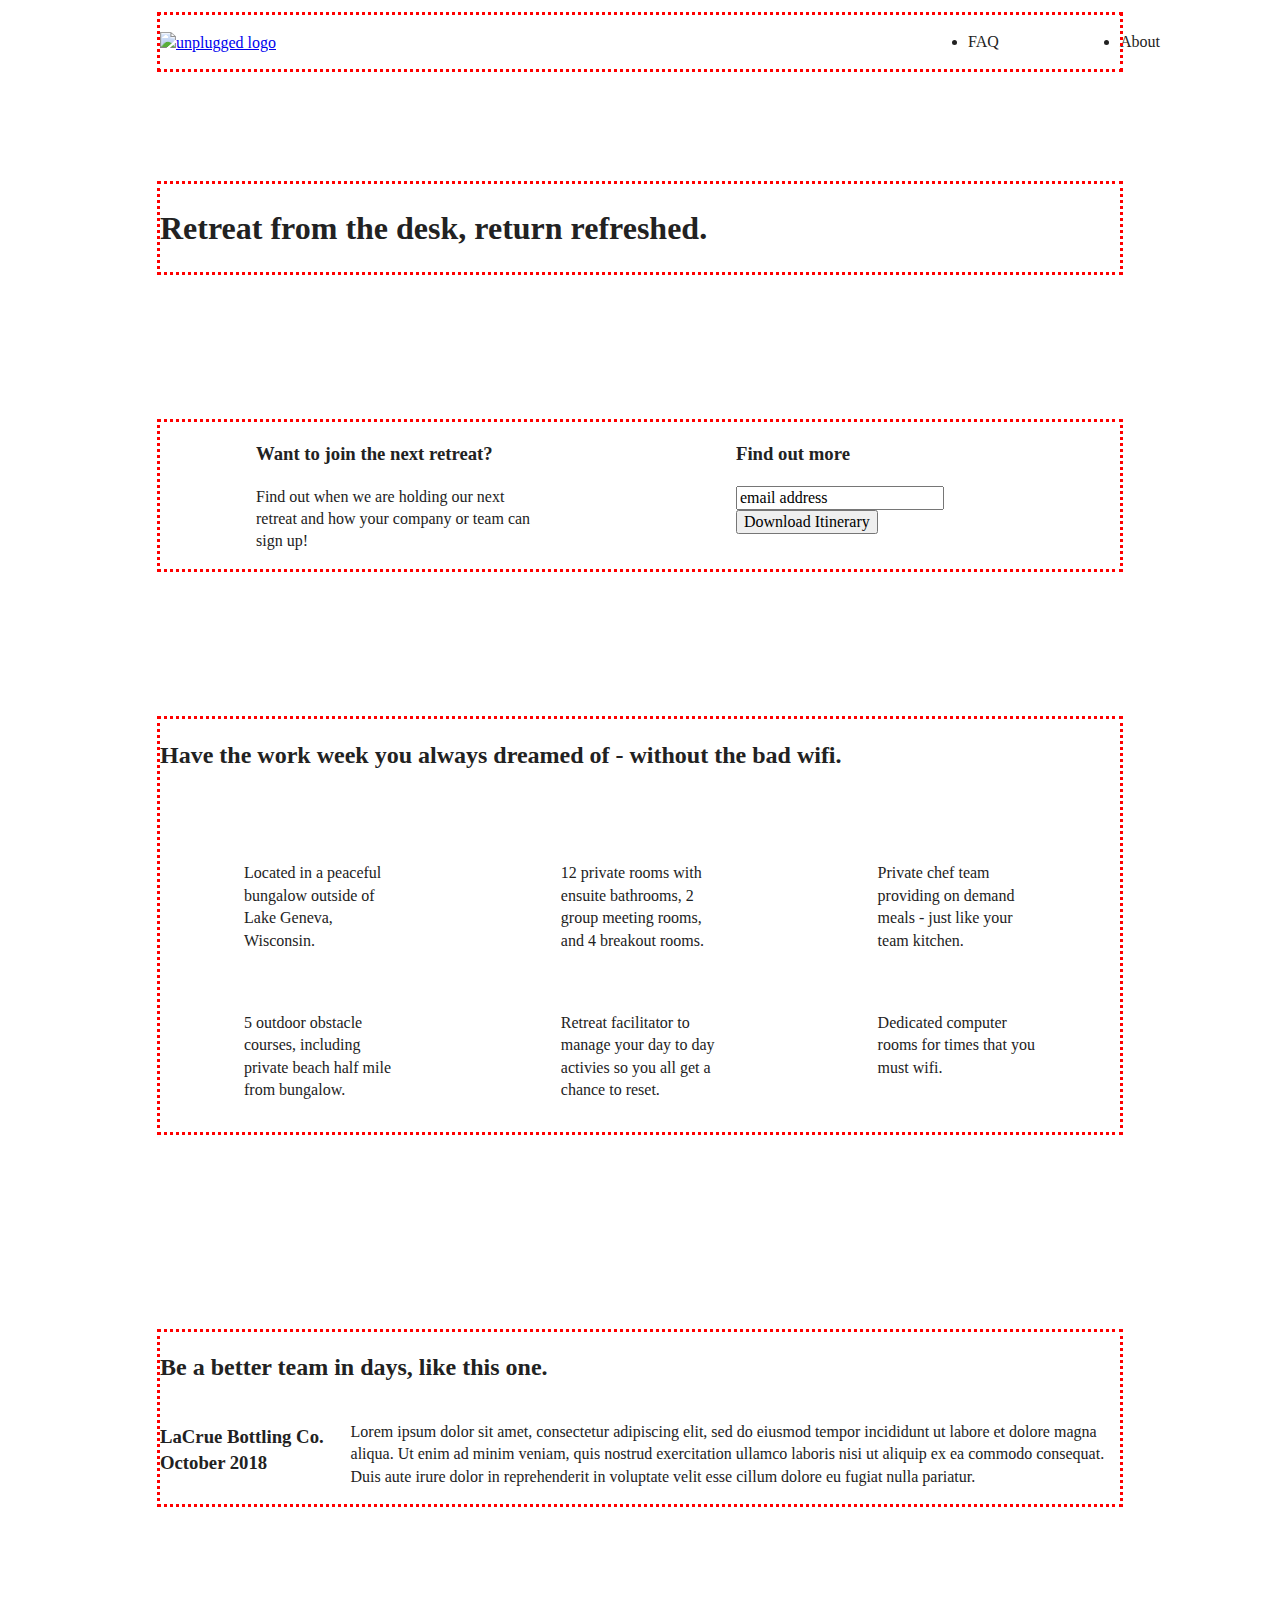
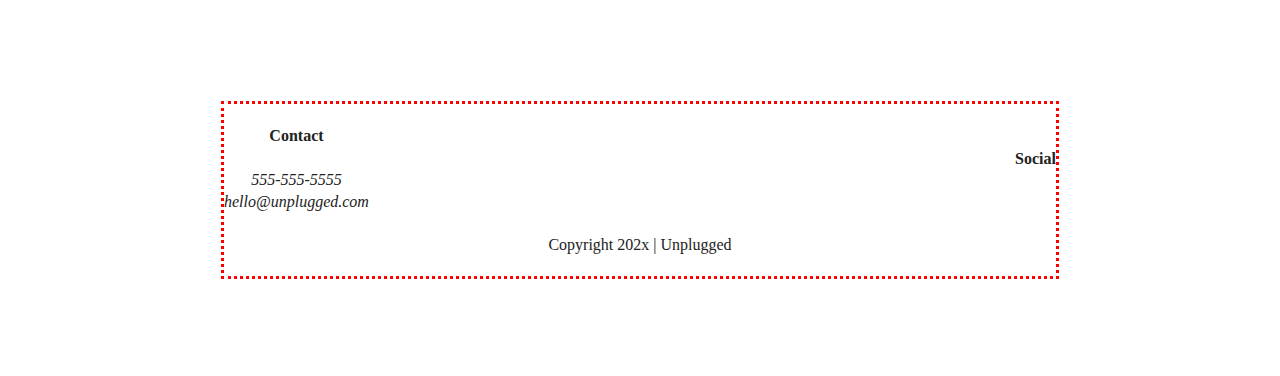
==== index.html @ 17bad7b1 "Initial commit" ====
<!DOCTYPE html>
<html class="no-js" lang="">
  <head>
    <meta charset="utf-8" />
    <title>Unplugged Retreat</title>
    <meta name="description" content="" />
    <meta name="viewport" content="width=device-width, initial-scale=1" />

    <meta property="og:title" content="" />
    <meta property="og:type" content="" />
    <meta property="og:url" content="" />
    <meta property="og:image" content="" />

    <link rel="manifest" href="site.webmanifest" />
    <link rel="apple-touch-icon" href="icon.png" />
    <!-- Place favicon.ico in the root directory -->

    <link rel="stylesheet" href="css/normalize.css" />
    <link rel="stylesheet" href="css/main.css" />

    <meta name="theme-color" content="#fafafa" />
  </head>

  <body>
    <header>
      <div class="content-wrapper">
        <a href="#">
          <img src="" alt="unplugged logo" /></a>
        <a href="#">
          <img >
        </a><div class="header-divider"></div>
        <nav>
          <ul>
            <li><a href="faq/index.html"></a>FAQ</li>
            <li><a href="about/index.html"></a>About</li>
          </ul>
        </nav>

      </div>
    </header>
    <main>
      <section class="hero-area">
        <div class="content-wrapper">
          <h1>Retreat from the desk, return refreshed.</h1>
        </div>
      </section>
      <aside>
        <div class="content-wrapper">
          <div class="form-description">
            <h3>Want to join the next retreat?</h3>
            <p>
              Find out when we are holding our next retreat and how your company
              or team can sign up!
            </p>
          </div>
          <div class="form">
            <h3>Find out more</h3>
            <input type="text" name="name" value="email address" />
            <input type="button" value="Download Itinerary" />
          </div>
        </div>
      </aside>
      <section class="features">
        <div class="content-wrapper">
          <h2>
            Have the work week you always dreamed of - without the bad wifi.
          </h2>
          <div class="features-items">
            <article>
              <p class="fontawesome-icons"></p>
              <p class="features-item-description">
                Located in a peaceful bungalow outside of Lake Geneva,
                Wisconsin.
              </p>
            </article>
          <article>
            <p class="fontawesome-icons"></p>
            <p class="features-item-description">
              12 private rooms with ensuite bathrooms, 2 group meeting rooms,
              and 4 breakout rooms.
            </p>
          </article>
          <article>
            <p class="fontawesome-icons"></p>
            <p class="features-item-description">
              Private chef team providing on demand meals - just like your team
              kitchen.
            </p>
          </article>
          <article>
            <p class="fontawesome-icons"></p>
            <p class="features-item-description">
              5 outdoor obstacle courses, including private beach half mile from
              bungalow.
            </p>
          </article>
          <article>
            <p class="fontawesome-icons"></p>
            <p class="features-item-description">
              Retreat facilitator to manage your day to day activies so you all
              get a chance to reset.
            </p>
          </article>
          <article>
            <p class="fontawesome-icons"></p>
            <p class="features-item-description">
              Dedicated computer rooms for times that you must wifi.
            </p>
          </article>
        </div>
      </section>
      <section class="reviews">
        <div class="content-wrapper">
          <h2>Be a better team in days, like this one.</h2>
          <article>
            <h3>LaCrue Bottling Co.<br>
              October 2018 </h3>
              <p>Lorem ipsum dolor sit amet,
                consectetur adipiscing elit, sed do eiusmod tempor incididunt ut
                labore et dolore magna aliqua. Ut enim ad minim veniam, quis nostrud
                exercitation ullamco laboris nisi ut aliquip ex ea commodo consequat.
                Duis aute irure dolor in reprehenderit in voluptate velit esse cillum
                dolore eu fugiat nulla pariatur.</p>
          </article>
        </div>
      </section>
    </main>
    <!-- main wrapper -->
    <footer>
      <div class="content-wrapper">
        <div class="footer-content">
          <div class="contact">
            <h4>Contact</h4>
            <address>
              <p>
                555-555-5555<br>
                hello@unplugged.com
              </p>
            </address>
          </div>
          <div class="social">
            <h4>Social</h4>
            <div class="social-icons"></div>
            <p>
              <a
                href="https://www.facebook.com/yoursite"
                target="_blank"
                rel="noopener"
              ></a>
            </p>
            <p><a href="#"></a></p>
            <!-- other social icons here -->
            <p><a href="#"></a></p>
          </div>
        </div>
        <!-- footer content ends -->
        <div class="copyright">
          <p>Copyright 202x | Unplugged</p>
        </div>
      </div>
      <!-- footer content-wrapper ends  -->
    </footer>

    <script src="js/vendor/modernizr-3.11.2.min.js"></script>
    <script src="js/plugins.js"></script>
    <script src="js/main.js"></script>

    <!-- Google Analytics: change UA-XXXXX-Y to be your site's ID. -->
    <script>
      window.ga = function () {
        ga.q.push(arguments);
      };
      ga.q = [];
      ga.l = +new Date();
      ga("create", "UA-XXXXX-Y", "auto");
      ga("set", "anonymizeIp", true);
      ga("set", "transport", "beacon");
      ga("send", "pageview");
    </script>
    <script src="https://www.google-analytics.com/analytics.js" async></script>
  </body>
</html>
---- css/main.css ----
/*! HTML5 Boilerplate v8.0.0 | MIT License | https://html5boilerplate.com/ */

/* main.css 2.1.0 | MIT License | https://github.com/h5bp/main.css#readme */
/*
 * What follows is the result of much research on cross-browser styling.
 * Credit left inline and big thanks to Nicolas Gallagher, Jonathan Neal,
 * Kroc Camen, and the H5BP dev community and team.
 */

/* ==========================================================================
   Base styles: opinionated defaults
   ========================================================================== */

   html {
    color: #222;
    font-size: 1em;
    line-height: 1.4;
  }
  
  /*
   * Remove text-shadow in selection highlight:
   * https://twitter.com/miketaylr/status/12228805301
   *
   * Vendor-prefixed and regular ::selection selectors cannot be combined:
   * https://stackoverflow.com/a/16982510/7133471
   *
   * Customize the background color to match your design.
   */
  
  ::-moz-selection {
    background: #b3d4fc;
    text-shadow: none;
  }
  
  ::selection {
    background: #b3d4fc;
    text-shadow: none;
  }
  
  /*
   * A better looking default horizontal rule
   */
  
  hr {
    display: block;
    height: 1px;
    border: 0;
    border-top: 1px solid #ccc;
    margin: 1em 0;
    padding: 0;
  }
  
  /*
   * Remove the gap between audio, canvas, iframes,
   * images, videos and the bottom of their containers:
   * https://github.com/h5bp/html5-boilerplate/issues/440
   */
  
  audio,
  canvas,
  iframe,
  img,
  svg,
  video {
    vertical-align: middle;
  }
  
  /*
   * Remove default fieldset styles.
   */
  
  fieldset {
    border: 0;
    margin: 0;
    padding: 0;
  }
  
  /*
   * Allow only vertical resizing of textareas.
   */
  
  textarea {
    resize: vertical;
  }
  
  /* ==========================================================================
     Author's custom styles
     ========================================================================== */
  .content-wrapper {
    outline: 3px dotted red;
    width: 90%;
    margin: 50px 0;
  }
  
  /* ------- Base Header - Footer Styles -------- */
  
  header {
    display: flex;
    justify-content: center;
    padding: 15px 0;
  }
  
  header .content-wrapper {
    display: flex;
    justify-content: center;
    align-items: center;
    flex-flow: row wrap;
    margin: 0;
  }
  
  .header-divider {
    width: 100%;
    height: 1px;
    margin: 10px 0 20px 0;
  }
  
  header nav {
    width: 60%;
  }
  
  header nav ul {
    display: flex;
    justify-content: space-around;
    width: 100%;
  }
  
  footer {
    display: flex;
    flex-direction: column;
    align-items: center;
    text-align: center;
  }
  
  footer p {
    margin: 0;
  }
  
  footer .content-wrapper {
    width: 55%;
    margin: 50px 0;
  }
  
  footer .contact {
    margin-bottom: 50px;
  }
  
  footer .social-icons {
    display: flex;
    justify-content: space-around;
    align-items: center;
  }
  
  footer .social icons p {
    display: flex;
    justify-content: center;
    align-items: center;
  }
  
  footer .copyright {
    margin: 20px 0;
  }
  
  /*************** Mobile Styles - Homepage **************/
  
  /* Hero Area */
  
  .hero-area {
    display: flex;
    justify-content: center;
  }
  
  /* Aside */
  
  aside {
    display: flex;
    justify-content: center;
  }
  
  /* Features */
  
  .features {
    display: flex;
    justify-content: center;
  }
  
  .features h2 {
    margin-bottom: 60px;
  }
  
  .features article {
    width: 63%;
    margin: 30px 0;
  }
  
  .features .features-items {
    display: flex;
    justify-content: center;
    align-items: flex-start;
    flex-flow: row wrap;
  }
  
  .features p {
    margin: 0;
  }
  
  /* Reviews */
  
  .reviews {
    display: flex;
    justify-content: center;
  }
  
  .reviews h2 {
  }
  
  .reviews h3 {
    width: 55%;
  }
  
  /* ================== About Page ================== */
  
  .mission {
    display: flex;
    justify-content: center;
  }
  
  .contact-section {
    display: flex;
    justify-content: center;
  }
  
  .contact-content p {
    margin: 0;
  }
  
  /* =================== FAQ Page ================= */
  
  .faq {
    display: flex;
    justify-content: center;
  }
  
  .faq .content-wrapper {
    display: flex;
    justify-content: center;
    align-items: flex-start;
    flex-flow: row wrap;
    margin: 50px 0 0 0;
  }
  
  .faq h2 {
    margin: 40px;
  }
  
  .faq-content {
    margin-bottom: 50px;
  }
  
  /* ==========================================================================
     Helper classes
     ========================================================================== */
  
  /*
   * Hide visually and from screen readers
   */
  
  .hidden,
  [hidden] {
    display: none !important;
  }
  
  /*
   * Hide only visually, but have it available for screen readers:
   * https://snook.ca/archives/html_and_css/hiding-content-for-accessibility
   *
   * 1. For long content, line feeds are not interpreted as spaces and small width
   *    causes content to wrap 1 word per line:
   *    https://medium.com/@jessebeach/beware-smushed-off-screen-accessible-text-5952a4c2cbfe
   */
  
  .sr-only {
    border: 0;
    clip: rect(0, 0, 0, 0);
    height: 1px;
    margin: -1px;
    overflow: hidden;
    padding: 0;
    position: absolute;
    white-space: nowrap;
    width: 1px;
    /* 1 */
  }
  
  /*
   * Extends the .sr-only class to allow the element
   * to be focusable when navigated to via the keyboard:
   * https://www.drupal.org/node/897638
   */
  
  .sr-only.focusable:active,
  .sr-only.focusable:focus {
    clip: auto;
    height: auto;
    margin: 0;
    overflow: visible;
    position: static;
    white-space: inherit;
    width: auto;
  }
  
  /*
   * Hide visually and from screen readers, but maintain layout
   */
  
  .invisible {
    visibility: hidden;
  }
  
  /*
   * Clearfix: contain floats
   *
   * For modern browsers
   * 1. The space content is one way to avoid an Opera bug when the
   *    `contenteditable` attribute is included anywhere else in the document.
   *    Otherwise it causes space to appear at the top and bottom of elements
   *    that receive the `clearfix` class.
   * 2. The use of `table` rather than `block` is only necessary if using
   *    `:before` to contain the top-margins of child elements.
   */
  
  .clearfix::before,
  .clearfix::after {
    content: " ";
    display: table;
  }
  
  .clearfix::after {
    clear: both;
  }
  
  /* ==========================================================================
     EXAMPLE Media Queries for Responsive Design.
     These examples override the primary ('mobile first') styles.
     Modify as content requires.
     ========================================================================== */
  
  @media only screen and (min-width: 768px) {
    /* General styles */
    .content-wrapper {
      max-width: 640px;
      margin: 100px 0;
    }
  
    /* Header */
  
    header {
      padding: 33px 0;
    }
  
    header .content-wrapper {
      width: 100%;
      justify-content: space-between;
    }
  
    header nav {
      width: 20%;
    }
  
    header nav ul {
      justify-content: space-between;
    }
  
    .header-divider {
      display: none;
    }
  
    /* Hero Area */
  
    /* Aside */
    aside .content-wrapper {
      margin: 50px 0;
      display: flex;
      justify-content: space-between;
      align-content: flex-start;
    }
  
    aside .content-wrapper .form-description,
    aside .content-wrapper .form {
      width: 40%;
      margin: 0;
    }
  
    /* Features */
  
    .features article {
      display: flex;
      align-items: center;
      flex-flow: column wrap;
      flex-basis: 50%;
    }
  
    .features .features-item-description {
      width: 50%;
    }
  
    /* Reviews */
    .reviews article {
      display: flex;
      justify-content: space-between;
    }
  
    .reviews article div {
      width: 49%;
    }
  
    /* Footer */
    footer .content-wrapper {
      width: 65%;
      margin: 100px 0;
    }
  
    .footer-content {
      display: flex;
      justify-content: space-between;
      align-items: center;
    }
  
    footer .contact {
      margin-bottom: 0;
    }
  
    footer .copyright {
      width: 100%;
    }
  }
  
  /* ==========================================================================
     About Page
     ========================================================================== */
  
  .mission-content {
    display: flex;
    justify-content: space-between;
    align-items: flex-start;
    padding-top: 20px;
  }
  
  .mission-content p {
    width: 45%;
  }
  
  .contact-section .content-wrapper h2 {
    width: 80%;
  }
  
  .contact-content {
    display: flex;
    justify-content: space-between;
    align-items: flex-start;
  }
  
  /* ==========================================================================
     FAQ Page
     ========================================================================== */
  .faq .content-wrapper {
    justify-content: space-between;
  }
  
  .faq-content {
    flex-basis: 45%;
  }
  
  .faq h2 {
    width: 100%;
  }
  
  @media only screen and (min-width: 1200px) {
    /*Desktop styles here*/

    /* General styles */
    .content-wrapper {
      max-width: 960px;
    }

    /* Header */
    header {
      padding: 15px 0;
  }

  .content-wrapper {
       max-width: 960px;
  }

   /* Hero */
  .hero-area h1 {
      width: 80%;
  }

  /* Aside */
  aside .content-wrapper {
      justify-content: space-around;
  }

  aside .content-wrapper .form-description,
  aside .content-wrapper .form {
      width: 30%;
  }

  /* Features */
  .features h2 {
      width: 90%;
  }

  .features article {
      flex-basis: 33%;
  }

  /* Reviews */ 
  .reviews article div {
      width: 42%;
  }

/* ==========================================================================
 About Page
 ========================================================================== */
  .mission h2,
  .contact-section .content-wrapper h2 {
      width: 95%;
  }

/* ==========================================================================
 FAQ Page
 ========================================================================== */
  .faq h2 {
      width: 100%;
  }

}

  
  /* ==========================================================================
     Print styles.
     Inlined to avoid the additional HTTP request:
     https://www.phpied.com/delay-loading-your-print-css/
     ========================================================================== */
  
  @media print {
    *,
    *::before,
    *::after {
      background: #fff !important;
      color: #000 !important;
      /* Black prints faster */
      box-shadow: none !important;
      text-shadow: none !important;
    }
  
    a,
    a:visited {
      text-decoration: underline;
    }
  
    a[href]::after {
      content: " (" attr(href) ")";
    }
  
    abbr[title]::after {
      content: " (" attr(title) ")";
    }
  
    /*
     * Don't show links that are fragment identifiers,
     * or use the `javascript:` pseudo protocol
     */
    a[href^="#"]::after,
    a[href^="javascript:"]::after {
      content: "";
    }
  
    pre {
      white-space: pre-wrap !important;
    }
  
    pre,
    blockquote {
      border: 1px solid #999;
      page-break-inside: avoid;
    }
  
    /*
     * Printing Tables:
     * https://web.archive.org/web/20180815150934/http://css-discuss.incutio.com/wiki/Printing_Tables
     */
    thead {
      display: table-header-group;
    }
  
    tr,
    img {
      page-break-inside: avoid;
    }
  
    p,
    h2,
    h3 {
      orphans: 3;
      widows: 3;
    }
  
    h2,
    h3 {
      page-break-after: avoid;
    }
  }
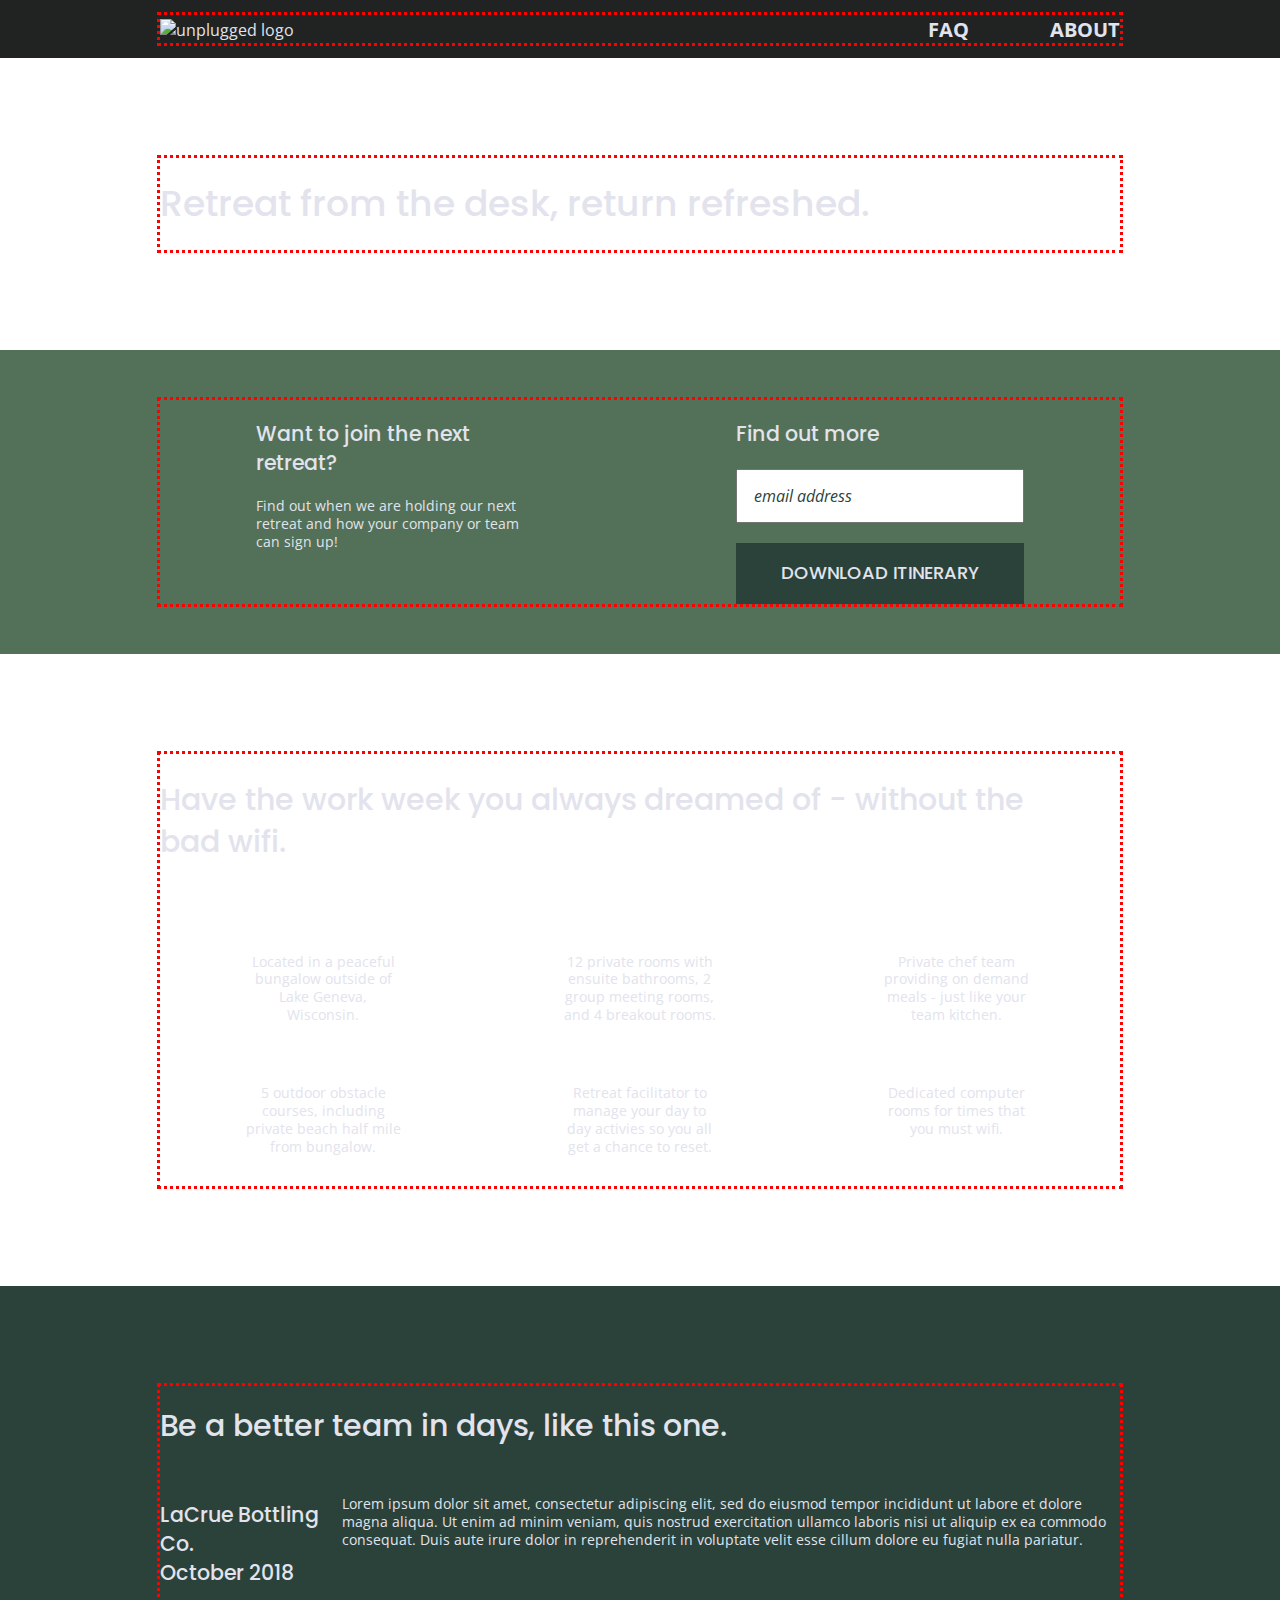
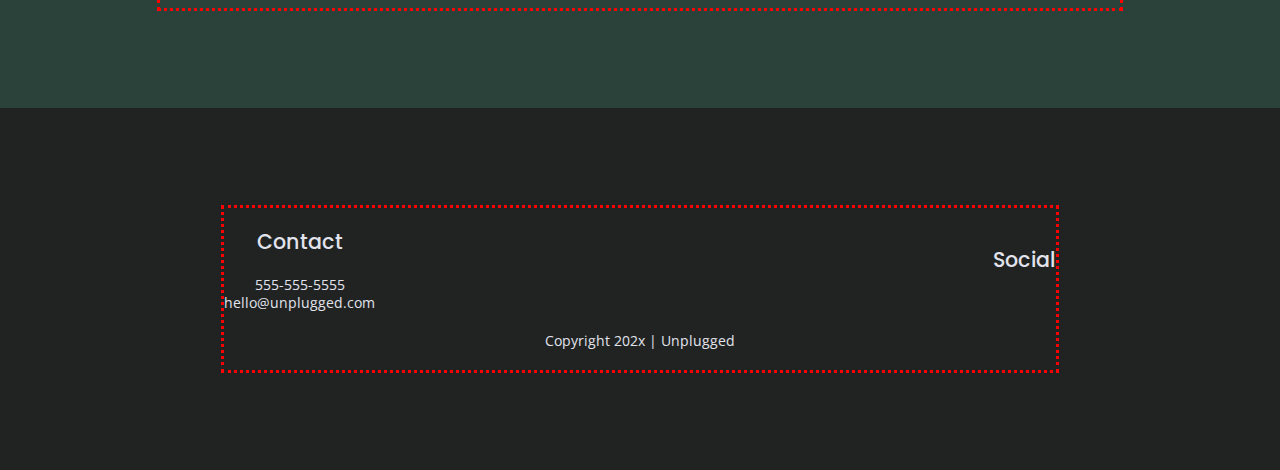
==== commit 50804c77: "Coding styles updates" ====
--- a/index.html
+++ b/index.html
@@ -19,6 +19,9 @@
     <link rel="stylesheet" href="css/main.css" />
 
     <meta name="theme-color" content="#fafafa" />
+    
+    <!-- Google Fonts -->
+    <link href="https://fonts.googleapis.com/css?family=Open+Sans:400,700|Poppins:500,700" rel="stylesheet">
   </head>
 
   <body>
--- a/css/main.css
+++ b/css/main.css
@@ -86,6 +86,69 @@
   /* ==========================================================================
      Author's custom styles
      ========================================================================== */
+  /* General Styles */
+ 
+  html {
+    font-size: 1rem;
+  }
+ 
+  body {
+    font-family: 'Open Sans', sans-serif;
+    font-size: 1em;
+    text-align: left;
+    color: #e2e3ed;
+  }
+ 
+  ul, 
+  ol {
+    list-style-type: none;
+    margin: 0;
+    padding: 0;
+  }
+ 
+  a {
+    color: #e2e3ed;
+    text-decoration: none;
+  }
+ 
+  h2 {
+    font-family: 'Poppins', sans-serif;
+    font-size: 1.875em;
+    font-weight: 500;
+  }
+ 
+  h3, 
+  h4 {
+    font-family: 'Poppins', sans-serif;
+    font-size: 1.285em;
+    font-weight: 500;
+    margin: 20px 0;
+  }
+ 
+  p {
+    font-size: .875em;
+    line-height: 1.285;
+  }
+ 
+  img {
+ 
+  }
+ 
+  figure {
+ 
+  }
+ 
+  address {
+    font-style: normal;
+  }
+ 
+  .content-wrapper {
+    width: 90%;
+    margin: 50px 0;
+  }
+
+ 
+     
   .content-wrapper {
     outline: 3px dotted red;
     width: 90%;
@@ -98,6 +161,7 @@
     display: flex;
     justify-content: center;
     padding: 15px 0;
+    background-color: #202322;
   }
   
   header .content-wrapper {
@@ -112,16 +176,24 @@
     width: 100%;
     height: 1px;
     margin: 10px 0 20px 0;
+    background: #3a3a3a;
   }
   
   header nav {
     width: 60%;
+    font-size: 1.125em;
+    font-weight: 700;
+    text-transform: uppercase;
   }
   
   header nav ul {
     display: flex;
     justify-content: space-around;
     width: 100%;
+  }
+
+  header nav ul li {
+    font-size: 1.125em;
   }
   
   footer {
@@ -129,6 +201,7 @@
     flex-direction: column;
     align-items: center;
     text-align: center;
+    background-color: #202322;
   }
   
   footer p {
@@ -168,14 +241,48 @@
     display: flex;
     justify-content: center;
   }
+
+  .hero-area h1 {
+    font-size: 2.25em;
+    font-family: 'Poppins', Arial, Helvetica, sans-serif;
+    font-weight: 500;
+    line-height: 1.2;
+  }
   
   /* Aside */
   
   aside {
     display: flex;
     justify-content: center;
-  }
-  
+    background-color: #527158;
+  }
+  
+  aside .form {
+    margin-top: 30px;
+  }
+   
+  input[type=text] {
+    box-sizing: border-box;
+    width: 100%;
+    color: #2a423a;
+    font-style: italic;
+    padding: 1em;
+  }
+   
+  input[type=button] {
+    width: 100%;
+    padding: 20px 0;
+    margin-top: 20px;
+    background-color: #2a423a;
+    font-family: 'Poppins', Helvetica, Arial, sans-serif;
+    font-weight: 500;
+    font-size: 1.125em;
+    color: #e2e3ed;
+    border: none;
+    text-align: center;
+    text-transform: uppercase;
+  }
+
   /* Features */
   
   .features {
@@ -201,6 +308,7 @@
   
   .features p {
     margin: 0;
+    text-align: center;
   }
   
   /* Reviews */
@@ -208,13 +316,17 @@
   .reviews {
     display: flex;
     justify-content: center;
+    background-color: #2a423a;
   }
   
   .reviews h2 {
+    margin-bottom: 40px;
+    line-height: 1;
   }
   
   .reviews h3 {
     width: 55%;
+    margin: 20px 0;
   }
   
   /* ================== About Page ================== */
@@ -222,11 +334,13 @@
   .mission {
     display: flex;
     justify-content: center;
+    background-color: #527158;
   }
   
   .contact-section {
     display: flex;
     justify-content: center;
+    background-color: #2a423a;
   }
   
   .contact-content p {
@@ -238,6 +352,7 @@
   .faq {
     display: flex;
     justify-content: center;
+    background-color: #527158;
   }
   
   .faq .content-wrapper {
@@ -249,11 +364,16 @@
   }
   
   .faq h2 {
-    margin: 40px;
+    margin-bottom: 40px;
+    line-height: 1;
   }
   
   .faq-content {
     margin-bottom: 50px;
+  }
+
+  .faq-content h4 {
+    line-height: 1.333;
   }
   
   /* ==========================================================================
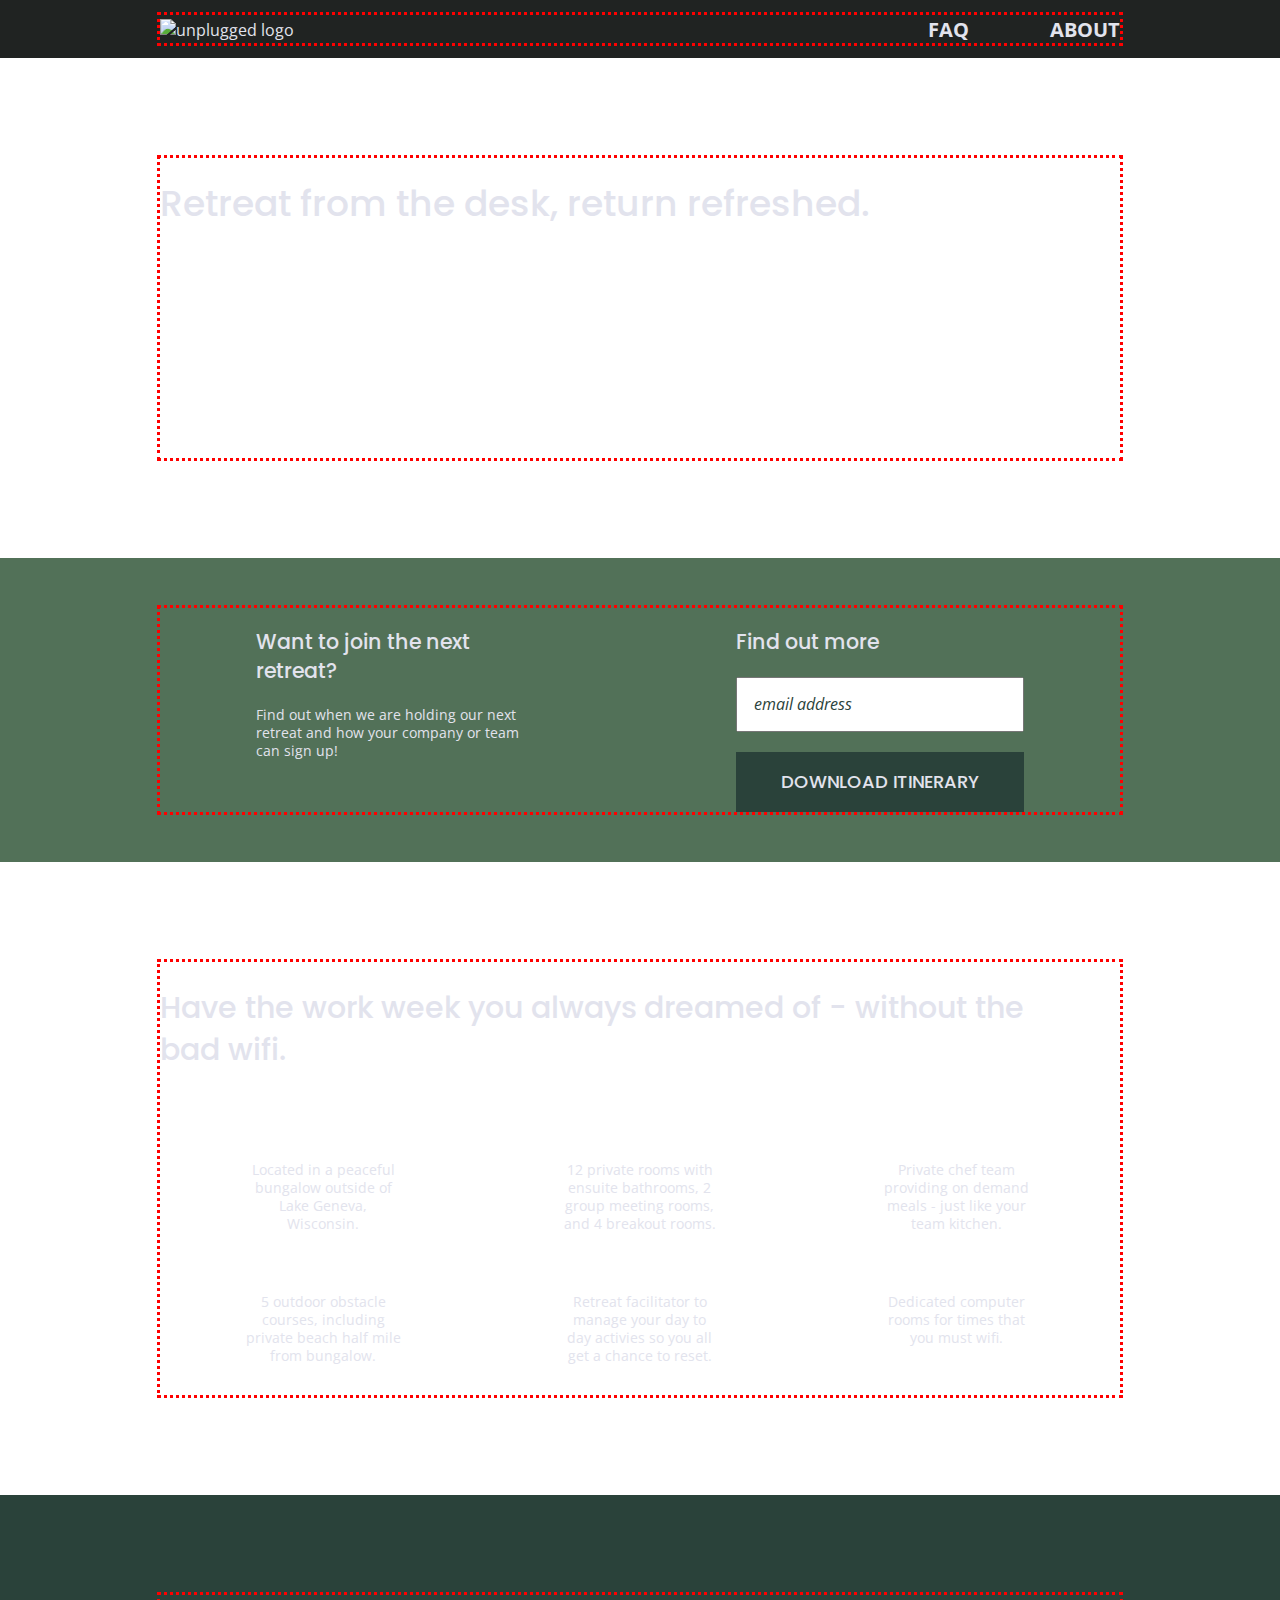
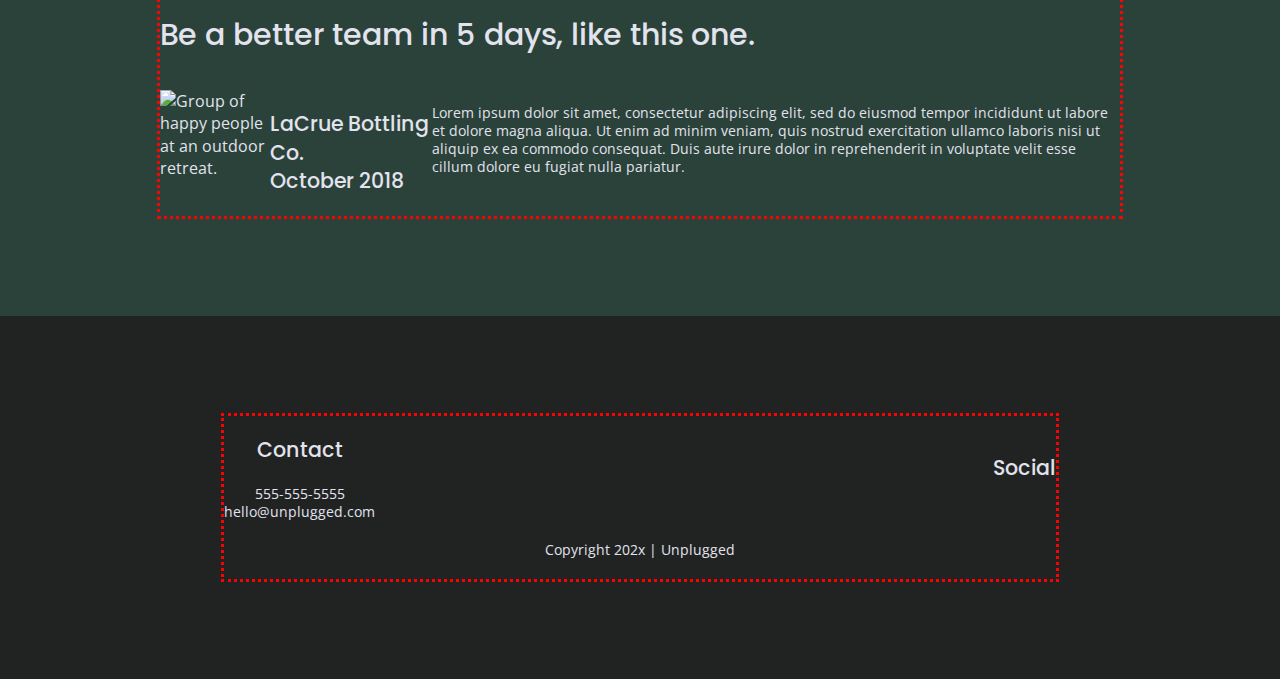
==== commit 37ab77f9: "Responsify Images" ====
--- a/index.html
+++ b/index.html
@@ -27,10 +27,11 @@
   <body>
     <header>
       <div class="content-wrapper">
-        <a href="#">
-          <img src="" alt="unplugged logo" /></a>
-        <a href="#">
-          <img >
+        <figure>
+          <a href="#">
+            <img src="img/unpluggedlogo.png" alt="unplugged logo">
+          </a>
+        </figure>
         </a><div class="header-divider"></div>
         <nav>
           <ul>
@@ -114,8 +115,11 @@
       </section>
       <section class="reviews">
         <div class="content-wrapper">
-          <h2>Be a better team in days, like this one.</h2>
+          <h2>Be a better team in 5 days, like this one.</h2>
           <article>
+            <figure>
+              <img src="img/unplugged-retreat-lacrue.jpg" alt="Group of happy people at an outdoor retreat.">
+            </figure>
             <h3>LaCrue Bottling Co.<br>
               October 2018 </h3>
               <p>Lorem ipsum dolor sit amet,
--- a/css/main.css
+++ b/css/main.css
@@ -131,11 +131,11 @@
   }
  
   img {
- 
+    width: 100%;
   }
  
   figure {
- 
+    margin: 0;
   }
  
   address {
@@ -171,6 +171,10 @@
     flex-flow: row wrap;
     margin: 0;
   }
+
+  header figure {
+    width: 60%;
+  }
   
   .header-divider {
     width: 100%;
@@ -238,6 +242,10 @@
   /* Hero Area */
   
   .hero-area {
+    background: url(../img/unplugged-retreat.jpg);
+    background-size: cover;
+    background-position: center;
+    min-height: 500px;
     display: flex;
     justify-content: center;
   }
@@ -286,7 +294,9 @@
   /* Features */
   
   .features {
-    display: flex;
+    background: url('../img/unplugged-retreat-features.jpg');
+    background-size: cover;
+    background-position: center;display: flex;
     justify-content: center;
   }
   
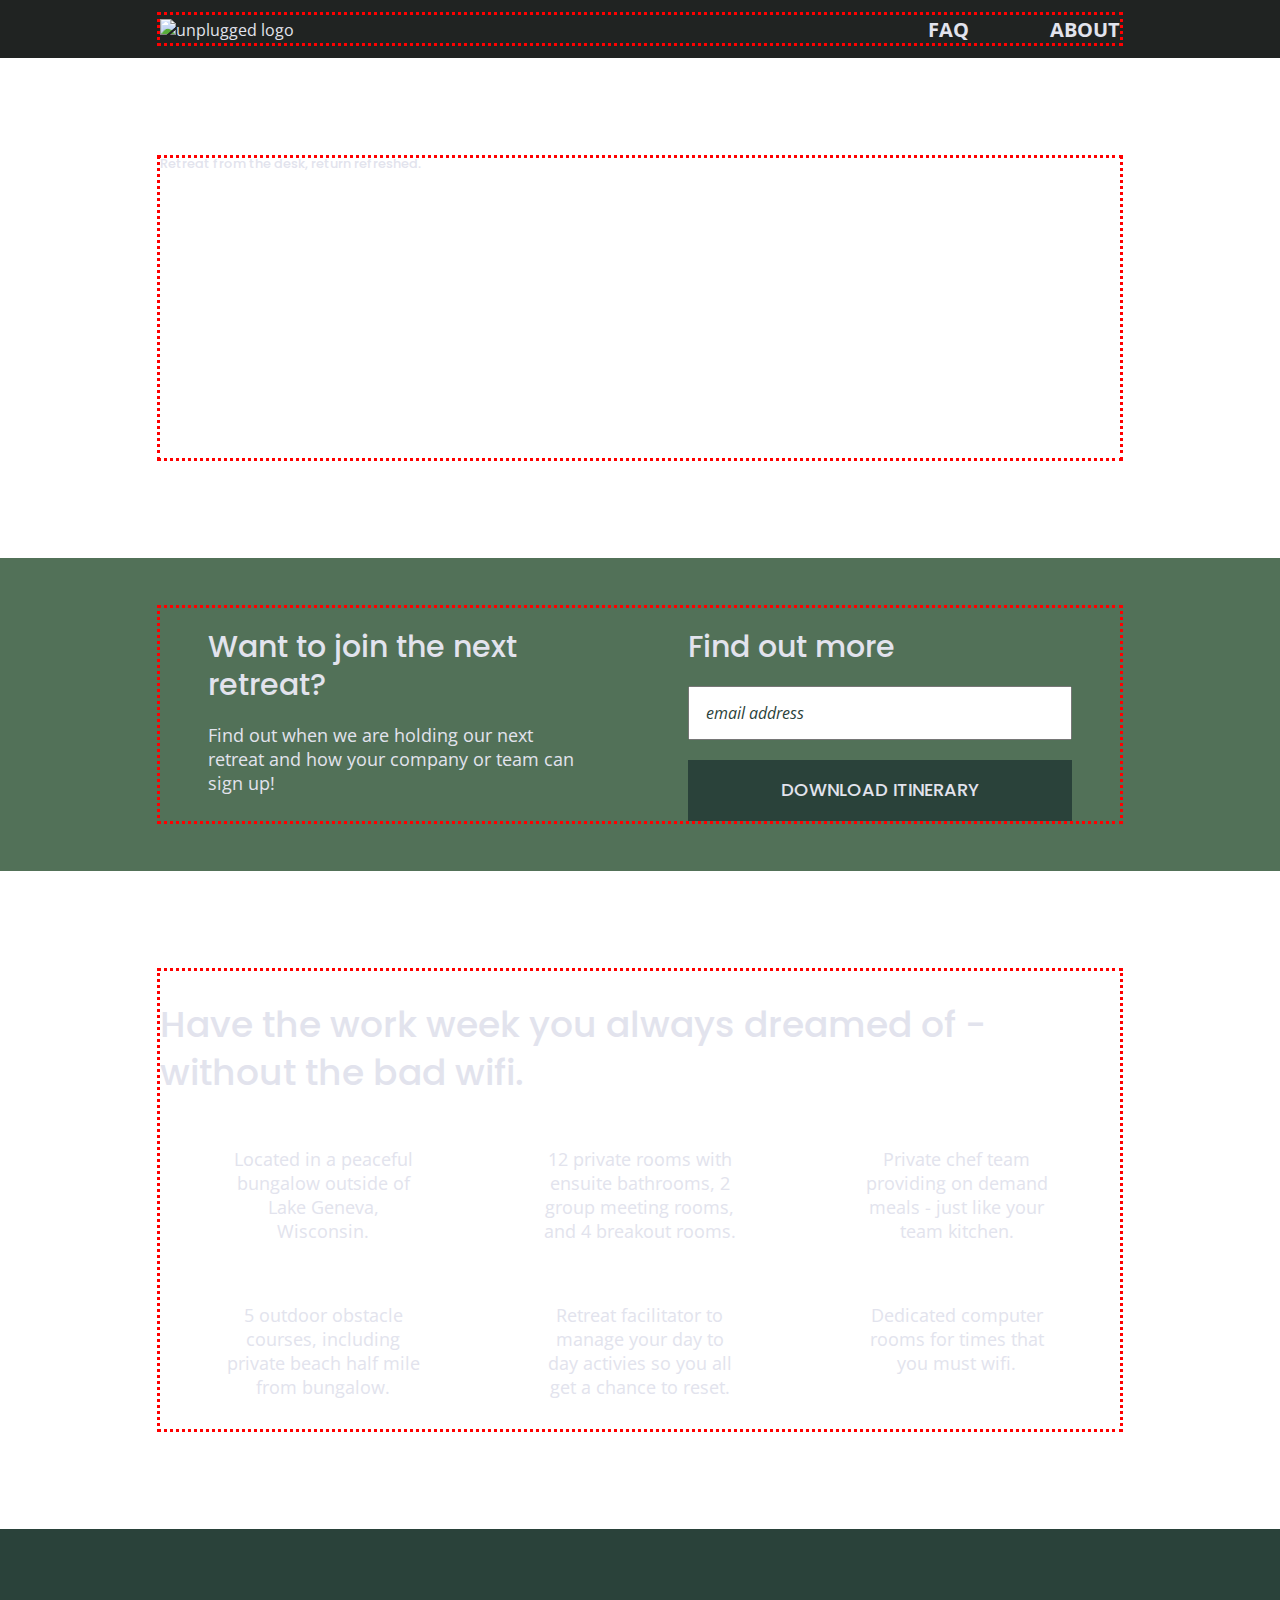
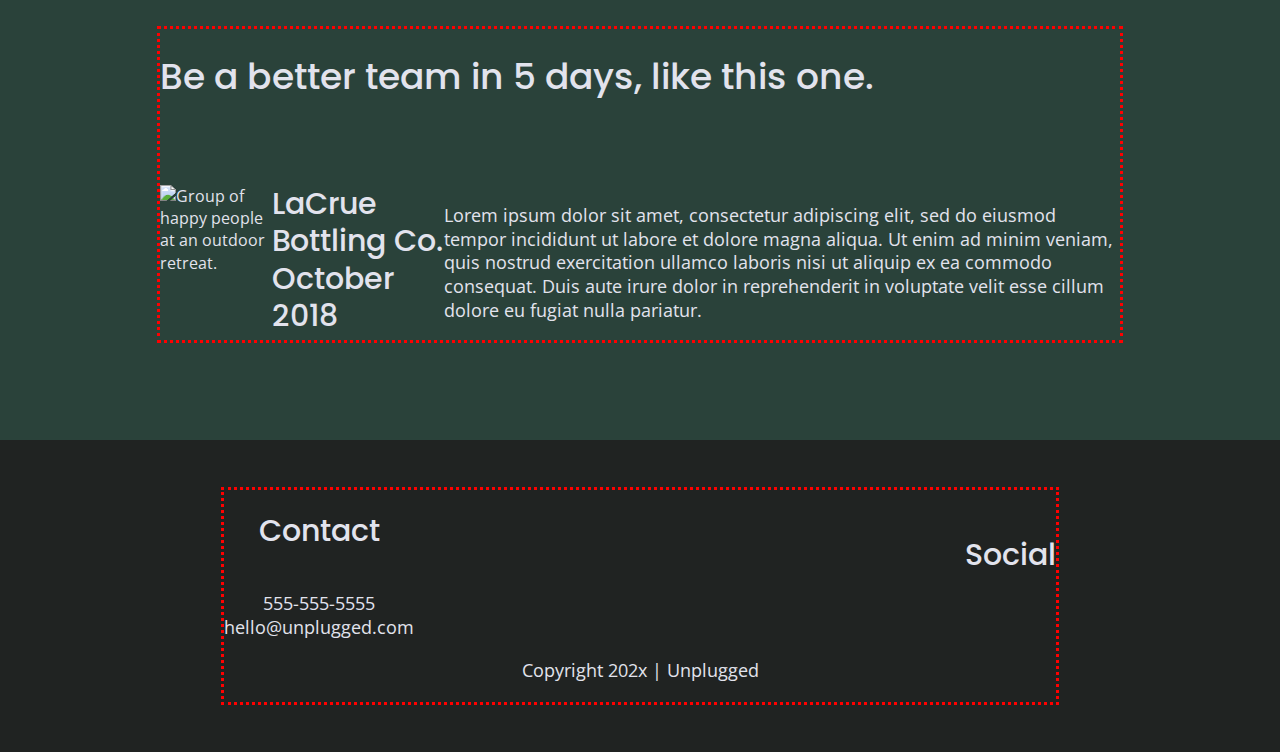
==== commit 308b1825: "Icons added" ====
--- a/index.html
+++ b/index.html
@@ -22,6 +22,8 @@
     
     <!-- Google Fonts -->
     <link href="https://fonts.googleapis.com/css?family=Open+Sans:400,700|Poppins:500,700" rel="stylesheet">
+    <!-- FontAwesome CDN version 5.5 -->
+    <link rel="stylesheet" href="https://use.fontawesome.com/releases/v5.5.0/css/all.css" integrity="sha384-B4dIYHKNBt8Bc12p+WXckhzcICo0wtJAoU8YZTY5qE0Id1GSseTk6S+L3BlXeVIU" crossorigin="anonymous">
   </head>
 
   <body>
@@ -71,42 +73,54 @@
           </h2>
           <div class="features-items">
             <article>
-              <p class="fontawesome-icons"></p>
+              <p class="fontawesome-icons">
+                <i class="fas fa-campground"></i>
+              </p>
               <p class="features-item-description">
                 Located in a peaceful bungalow outside of Lake Geneva,
                 Wisconsin.
               </p>
             </article>
           <article>
-            <p class="fontawesome-icons"></p>
+            <p class="fontawesome-icons">
+              <i class="fas fa-bed"></i>
+            </p>
             <p class="features-item-description">
               12 private rooms with ensuite bathrooms, 2 group meeting rooms,
               and 4 breakout rooms.
             </p>
           </article>
           <article>
-            <p class="fontawesome-icons"></p>
+            <p class="fontawesome-icons">
+              <i class="fas fa-utensils"></i>
+            </p>
             <p class="features-item-description">
               Private chef team providing on demand meals - just like your team
               kitchen.
             </p>
           </article>
           <article>
-            <p class="fontawesome-icons"></p>
+            <p class="fontawesome-icons">
+              <i class="fas fa-shoe-prints"></i>
+            </p>
             <p class="features-item-description">
               5 outdoor obstacle courses, including private beach half mile from
               bungalow.
             </p>
           </article>
           <article>
-            <p class="fontawesome-icons"></p>
+            <p class="fontawesome-icons">
+              <i class="fas fa-smile"></i>
+            </p>
             <p class="features-item-description">
               Retreat facilitator to manage your day to day activies so you all
               get a chance to reset.
             </p>
           </article>
           <article>
-            <p class="fontawesome-icons"></p>
+            <p class="fontawesome-icons">
+              <i class="fas fa-wifi"></i>
+            </p>
             <p class="features-item-description">
               Dedicated computer rooms for times that you must wifi.
             </p>
--- a/css/main.css
+++ b/css/main.css
@@ -356,6 +356,22 @@
   .contact-content p {
     margin: 0;
   }
+
+  .map figure {
+    width: 100%;
+    height: 0; 
+    padding-bottom: 125%; 
+    overflow: hidden;
+    position: relative;
+  }
+ 
+  .map iframe {
+    width: 100%;
+    height: 100%;
+    position: absolute; 
+    top: 0; 
+    left: 0; 
+  }
   
   /* =================== FAQ Page ================= */
   
@@ -475,11 +491,23 @@
      ========================================================================== */
   
   @media only screen and (min-width: 768px) {
+    /* Tablet styles here */
+
     /* General styles */
     .content-wrapper {
       max-width: 640px;
       margin: 100px 0;
     }
+
+    h2 {
+      font-size: 2.25em;
+      line-height: 1.333;
+    }
+
+    h3 {
+      font-size: 1.5em;
+      line-height: 1.25;
+    }
   
     /* Header */
   
@@ -506,6 +534,12 @@
   
     /* Hero Area */
   
+    .hero-area h1 {
+      font-size: 3em;
+      line-height: 1;
+      margin: 0;
+    }
+
     /* Aside */
     aside .content-wrapper {
       margin: 50px 0;
@@ -521,6 +555,10 @@
     }
   
     /* Features */
+
+    .features h2 {
+      margin-bottom: 20px;
+    }
   
     .features article {
       display: flex;
@@ -530,7 +568,12 @@
     }
   
     .features .features-item-description {
-      width: 50%;
+      width: 62%;
+    }
+
+    .features i {
+      font-size: 3.75em;
+      margin-bottom: 40px;
     }
   
     /* Reviews */
@@ -538,25 +581,45 @@
       display: flex;
       justify-content: space-between;
     }
-  
+
+    .reviews h2 {
+      width: 85%;
+    }
+  
+    .reviews article figure,
     .reviews article div {
       width: 49%;
+    }
+
+    .reviews h3 {
+      width: 75%;
+      margin: 0;
     }
   
     /* Footer */
     footer .content-wrapper {
       width: 65%;
-      margin: 100px 0;
-    }
-  
-    .footer-content {
+      /*margin: 100px 0;*/
+    }
+  
+    footer .footer-content {
       display: flex;
       justify-content: space-between;
       align-items: center;
+      flex-direction: row;
     }
   
     footer .contact {
       margin-bottom: 0;
+    }
+
+    footer h4 {
+      font-size: 1.5em;
+      margin-bottom: 40px;
+    }
+
+    footer p {
+      line-height: 1.285;
     }
   
     footer .copyright {
@@ -578,6 +641,10 @@
   .mission-content p {
     width: 45%;
   }
+
+  .map figure {
+    padding-bottom: 45.5%;
+  }
   
   .contact-section .content-wrapper h2 {
     width: 80%;
@@ -587,6 +654,10 @@
     display: flex;
     justify-content: space-between;
     align-items: flex-start;
+  }
+
+  .contact-content {
+    font-size: 1.5em;
   }
   
   /* ==========================================================================
@@ -603,6 +674,12 @@
   .faq h2 {
     width: 100%;
   }
+
+  .faq h4,
+  .faq p {
+    font-size: .875em;
+    line-height: 1.125;
+  }
   
   @media only screen and (min-width: 1200px) {
     /*Desktop styles here*/
@@ -617,13 +694,28 @@
       padding: 15px 0;
   }
 
-  .content-wrapper {
+  h2 {
+    font-size: 2.25em;
+  }
+
+  h3,
+  h4 {
+    font-size: 1.875em;
+  }
+
+  p {
+    font-size: 1.125em;
+    line-height: 1.333;
+  }
+
+  /*.content-wrapper {
        max-width: 960px;
-  }
+  }*/
 
    /* Hero */
   .hero-area h1 {
       width: 80%;
+      font-size: 80%;
   }
 
   /* Aside */
@@ -633,7 +725,11 @@
 
   aside .content-wrapper .form-description,
   aside .content-wrapper .form {
-      width: 30%;
+      width: 40%;
+  }
+
+  .form-description p {
+    font-size: 1.125em;
   }
 
   /* Features */
@@ -646,16 +742,33 @@
   }
 
   /* Reviews */ 
+
+  .reviews h2 {
+    padding-bottom: 50px;
+  }
   .reviews article div {
       width: 42%;
+  }
+
+  footer h4 {
+    font-size: 1.875em;
   }
 
 /* ==========================================================================
  About Page
  ========================================================================== */
-  .mission h2,
+ .map figure {
+  padding-bottom: 37.5%;
+ } 
+ 
+ .mission h2,
   .contact-section .content-wrapper h2 {
       width: 95%;
+      font-size: 3em;
+  }
+
+  .contact-content h4 {
+    font-size: 1.875em;
   }
 
 /* ==========================================================================
@@ -663,6 +776,13 @@
  ========================================================================== */
   .faq h2 {
       width: 100%;
+      font-size: 3em;
+  }
+
+  .faq h4,
+  .faq p {
+    font-size: 1.125em;
+    line-height: 1;
   }
 
 }
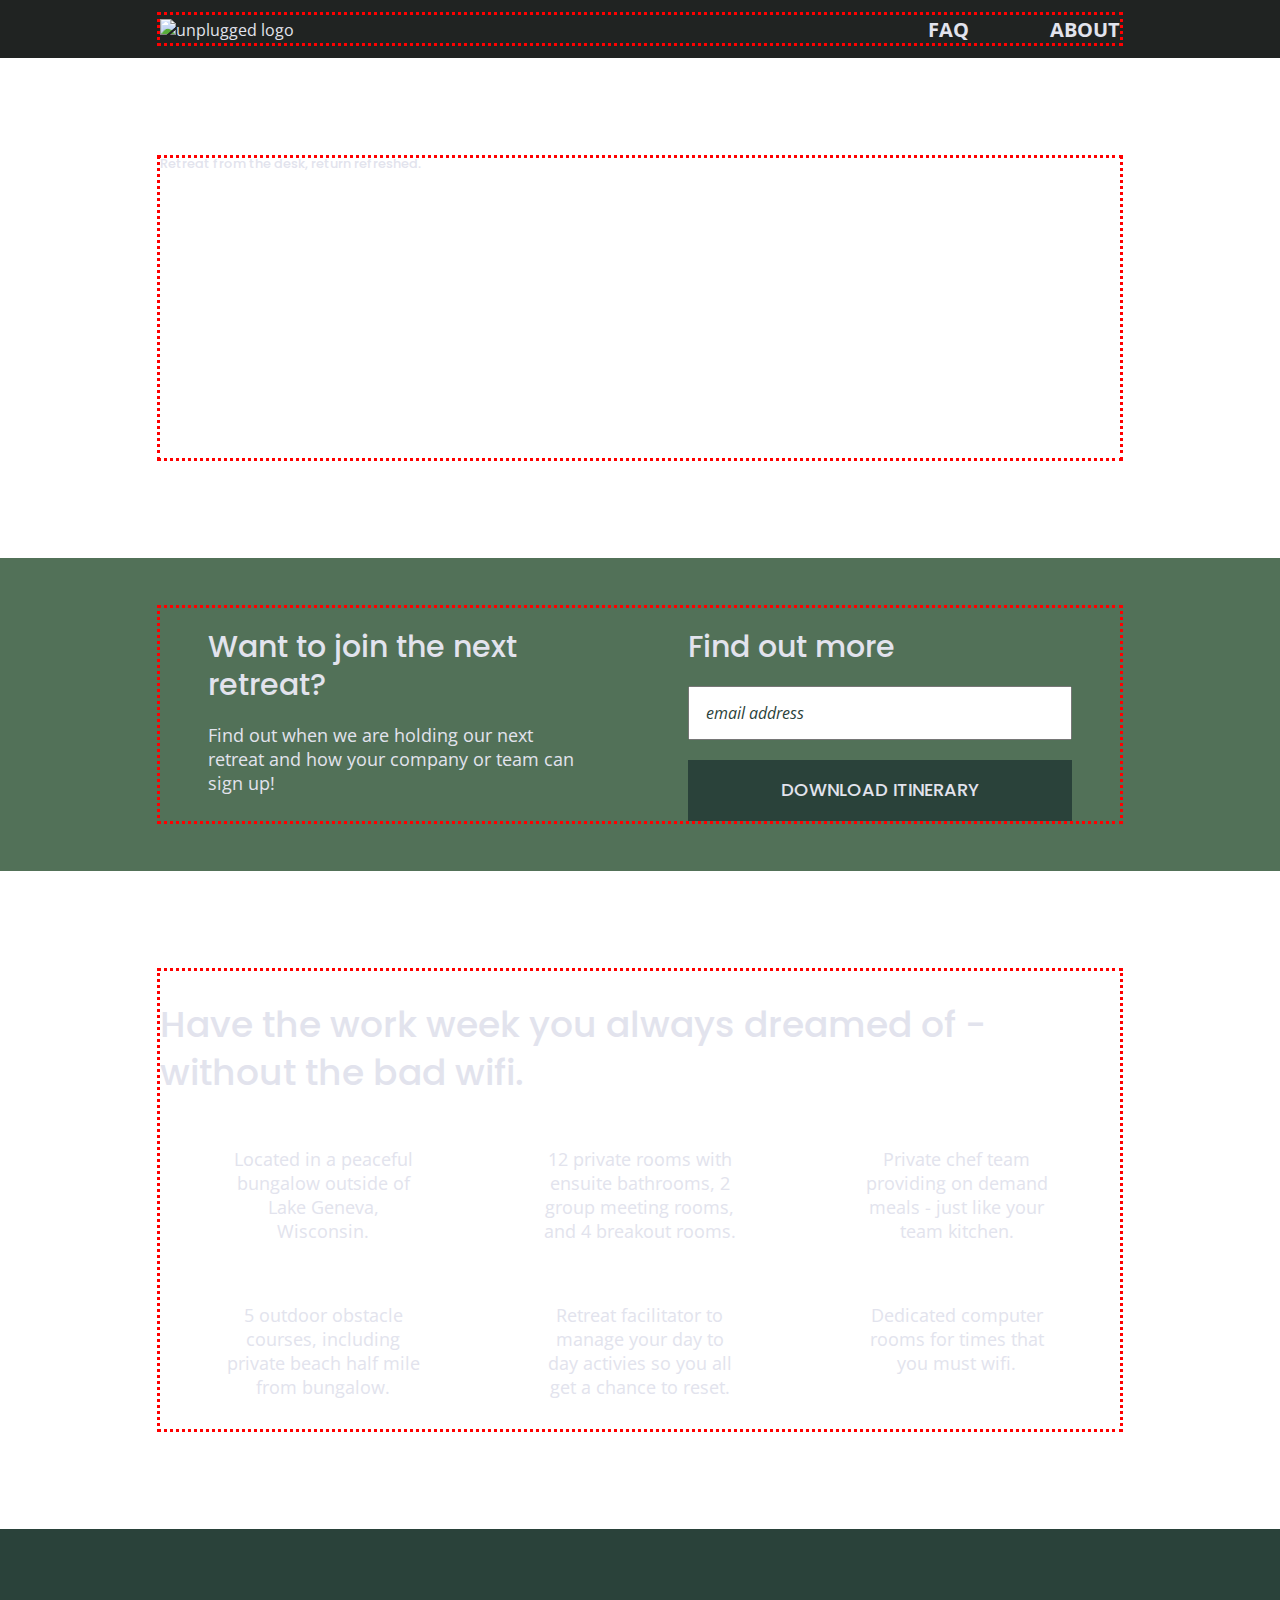
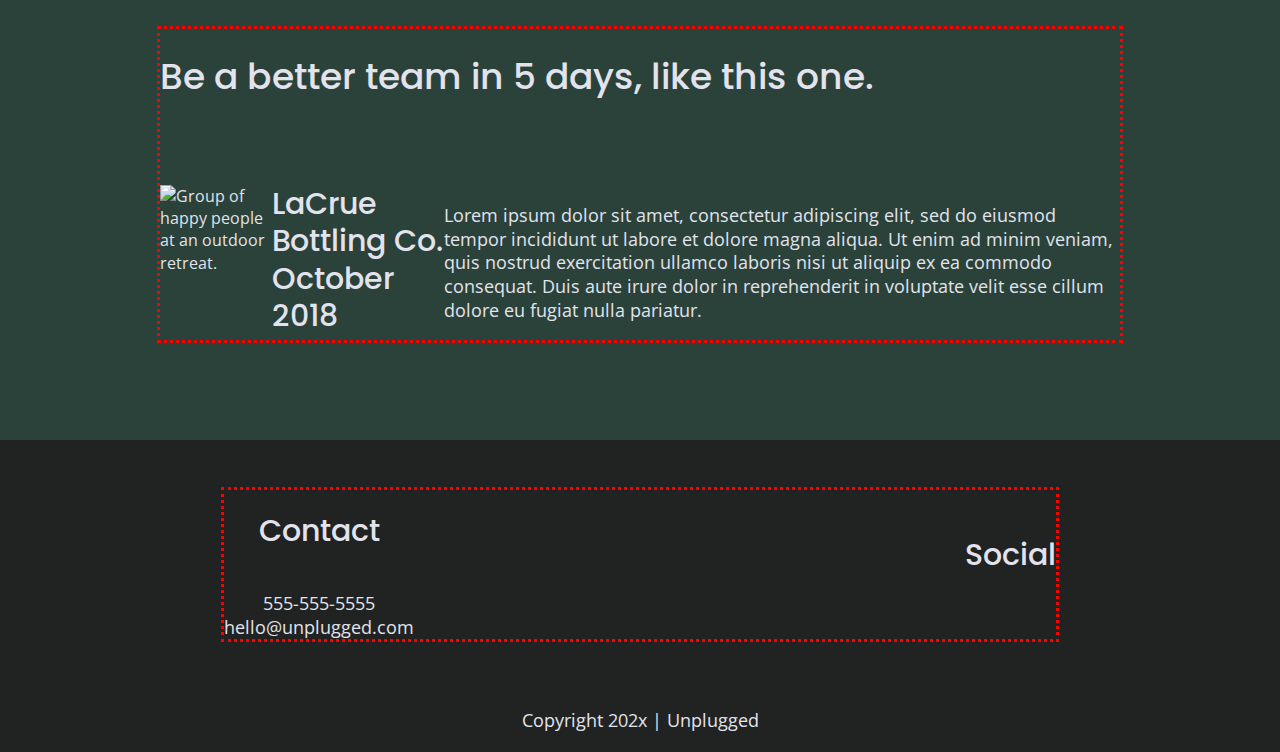
==== commit 85b8e902: "Social media icons added" ====
--- a/index.html
+++ b/index.html
@@ -161,25 +161,25 @@
           </div>
           <div class="social">
             <h4>Social</h4>
-            <div class="social-icons"></div>
-            <p>
-              <a
-                href="https://www.facebook.com/yoursite"
-                target="_blank"
-                rel="noopener"
-              ></a>
-            </p>
-            <p><a href="#"></a></p>
-            <!-- other social icons here -->
-            <p><a href="#"></a></p>
+            <div class="social-icons">
+             <p>
+              <a href="https://www.facebook.com/Skillcrush/" target="_blank"><i class="fab fa-facebook-f"></i></a>
+             </p>
+             <p>
+              <a href="https://twitter.com/Skillcrush" target="_blank"><i class="fab fa-twitter"></i></a>
+             </p>
+             <p>
+              <a href="https://www.instagram.com/skillcrush/" target="_blank"><i class="fab fa-instagram"></i></a>
+             </p>
+            </div>
           </div>
         </div>
         <!-- footer content ends -->
-        <div class="copyright">
-          <p>Copyright 202x | Unplugged</p>
-        </div>
       </div>
-      <!-- footer content-wrapper ends  -->
+      <!-- footer content-wrapper ends -->
+      <div class="copyright">
+        <p>Copyright 202x | Unplugged</p>
+      </div>
     </footer>
 
     <script src="js/vendor/modernizr-3.11.2.min.js"></script>
